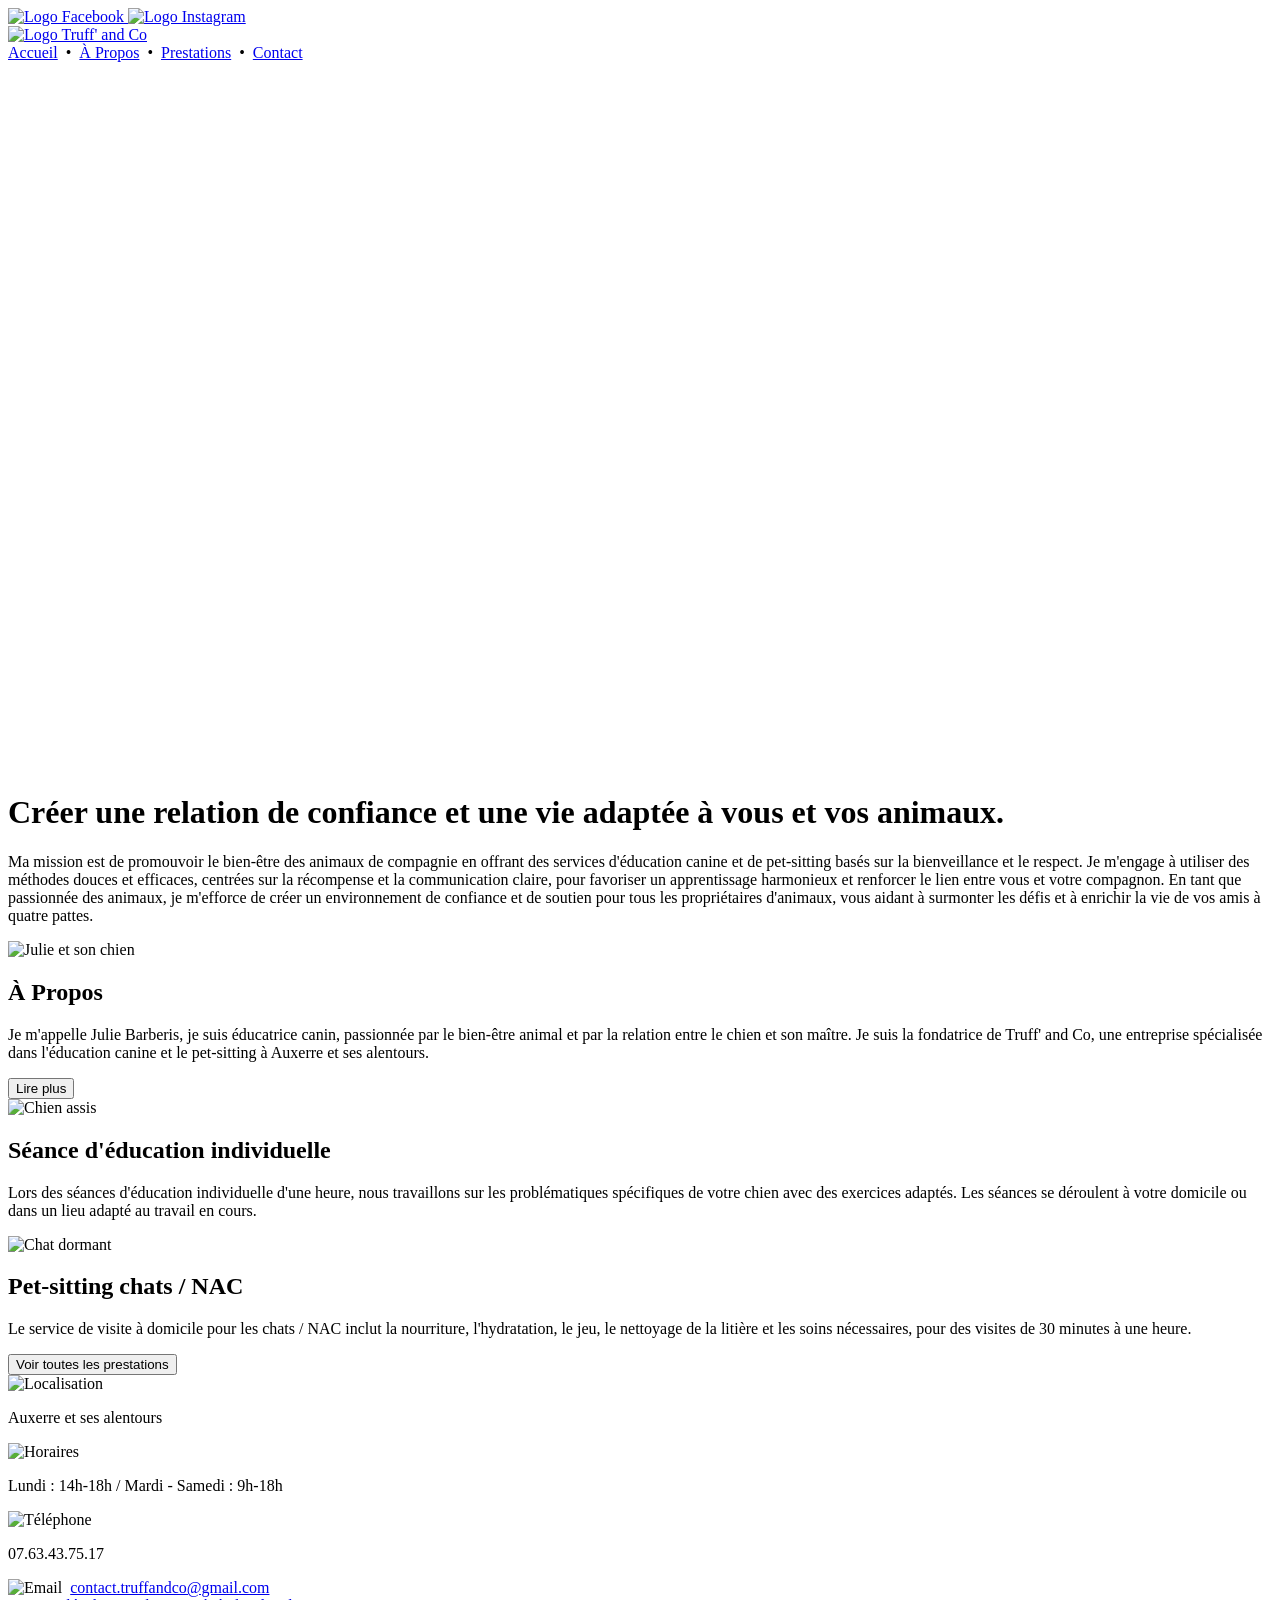
==== index.html @ 9f046be6 "Fix formatting" ====
<!DOCTYPE html>
<html class="content-center flex flex-column items-center w-100" lang="fr">

<head>
	<meta charset="utf-8">
	<meta name="viewport" content="width=device-width, initial-scale=1.0">
	<meta name="description" content="Truff' and Co est une entreprise
				      spécialisée dans l'éducation canine et le pet-sitting à Auxerre et ses
				      alentours." />
	<meta name="msapplication-TileColor" content="#fff9e1">
	<meta name="msapplication-config" content="/assets/favicon/browserconfig.xml">
	<meta name="theme-color" content="#fff9e1">
	<link rel="apple-touch-icon" sizes="180x180" href="/assets/favicon/apple-touch-icon.png">
	<link rel="icon" type="image/png" sizes="32x32" href="/assets/favicon/favicon-32x32.png">
	<link rel="icon" type="image/png" sizes="16x16" href="/assets/favicon/favicon-16x16.png">
	<link rel="manifest" href="/assets/favicon/site.webmanifest">
	<link rel="shortcut icon" href="/assets/favicon/favicon.ico">
	<link rel="stylesheet" href="./stylesheet.css">
	<link rel="preload" href="/assets/images/julie-comete.webp" as="image" type="image/webp" fetchpriority="high">
	<link rel="preload" href="/assets/images/bg_green.webp" as="image" type="image/webp">
	<link rel="preload" href="/assets/fonts/Chewy/Chewy-Regular.woff2" as="font" type="font/woff2" crossorigin>
	<link rel="preload" href="/assets/fonts/Lato/Lato-Regular.woff2" as="font" type="font/woff2" crossorigin>
	<link rel="canonical" href="https://truff-and-co.fr">
	<title>Page d'accueil - Truff' and Co</title>
</head>

<body class="bg-gin-fizz content-center f5 flex flex-column hemlock items-center lato mw9 pv3 w-70-ns w-90">

	<header class="content-center flex flex-column items-center w-100">

		<div class="content-center flex flex-column items-center w-100">
			<div class="content-between flex self-end">
				<a class="dib" href="https://www.facebook.com/people/Truff-and-Co/61560424950646/">
					<img class="aspect-ratio--1x1 flt-hemlock mh1 w2" src="./assets/icons/facebook.svg" alt="Logo Facebook">
				</a>
				<a class="dib" href="https://www.instagram.com/truff_and_co/">
					<img class="aspect-ratio--1x1 flt-hemlock mh1 w2" src="./assets/icons/instagram.svg" alt="Logo Instagram">
				</a>
			</div>

			<a class="di" href="/">
				<img class="aspect-ratio--1x1 mv3 w--12" src="./assets/images/logo.webp" alt="Logo Truff' and Co">
			</a>
		</div>

		<nav class="bt flex justify-between mb4 pt3">
			<a href="/" class="f4-ns f5 hemlock link ph1 ph3-ns underline underline-hover">Accueil</a>
			&nbsp;&bull;&nbsp;
			<a href="./apropos.html" class="f4-ns f5 hemlock link ph1 ph3-ns underline-hover">À&nbsp;Propos</a>
			&nbsp;&bull;&nbsp;
			<a href="./prestations.html" class="f4-ns f5 hemlock link ph1 ph3-ns underline-hover">Prestations</a>
			&nbsp;&bull;&nbsp;
			<a href="./contact.html" class="f4-ns f5 hemlock link ph1 ph3-ns underline-hover">Contact</a>
		</nav>

	</header>

	<main class="flex flex-column items-center justify-center w-100">

		<div class="br4 cover mb4 vh-50 w-100" style="background-image: url(/assets/images/julie-comete.webp); background-position: 50% 30%; aspect-ratio: 16 / 9;"></div>

		<h1 class="chewy f1-ns f2 lh-title normal tc">Créer une relation de confiance et une vie adaptée à vous et vos animaux.</h1>

		<p class="f4-ns f5 lh-copy tc w-100 w-90-ns">
			Ma mission est de promouvoir le bien-être des animaux de
			compagnie en offrant des services d'éducation canine et de
			pet-sitting basés sur la bienveillance et le respect. Je
			m'engage à utiliser des méthodes douces et efficaces, centrées
			sur la récompense et la communication claire, pour favoriser un
			apprentissage harmonieux et renforcer le lien entre vous et
			votre compagnon. En tant que passionnée des animaux, je
			m'efforce de créer un environnement de confiance et de soutien
			pour tous les propriétaires d'animaux, vous aidant à surmonter
			les défis et à enrichir la vie de vos amis à quatre pattes.
		</p>

		<div class="bgi--green br4 cover flex flex-column flex-row-ns items-center justify-evenly mv4 pa4 w-100">

			<img class="aspect-ratio--1x1 br-100 w--20-ns w5" src="./assets/images/julie-woofest.webp" alt="Julie et son chien">

			<div class="bg-gin-fizz br4 flex flex-column items-center justify-evenly mv0-ns mv4 pa4 w-100 w-50-ns">

				<h2 class="chewy f2-ns f3 lh-title ma0 normal">À Propos</h2>

				<p class="f4-ns f5 lh-copy tl">
					Je m'appelle Julie Barberis, je suis éducatrice canin,
					passionnée par le bien-être animal et par la relation
					entre le chien et son maître. Je suis la fondatrice de
					Truff' and Co, une entreprise spécialisée dans
					l'éducation canine et le pet-sitting à Auxerre et ses
					alentours.
				</p>

				<form action="./apropos.html">
					<button class="bg-hemlock bn br-pill f5-ns f7 gin-fizz pa3 pointer tc ttu w4" type="submit" value="À Propos">Lire plus</button>
				</form>

			</div>

		</div>

		<div class="flex flex-column items-center justify-evenly mb4">

			<div class="flex flex-column flex-row-ns items-start mb4">

				<div class="flex flex-column items-center w-100 w-50-ns">

					<img class="aspect-ratio--1x1 br-100 mv3 w--20-ns w5" src="./assets/images/chien1.webp" alt="Chien assis">

					<h2 class="chewy f2-ns f3 lh-title ma0 normal tc">Séance d'éducation individuelle</h2>

					<p class="f4-ns f5 lh-copy tl w-100 w-75-ns">
						Lors des séances d'éducation individuelle d'une
						heure, nous travaillons sur les problématiques
						spécifiques de votre chien avec des exercices
						adaptés. Les séances se déroulent à votre domicile
						ou dans un lieu adapté au travail en cours.
					</p>

				</div>

				<div class="flex flex-column items-center w-100 w-50-ns">

					<img class="aspect-ratio--1x1 br-100 mv3 w--20-ns w5" src="./assets/images/chat1.webp" alt="Chat dormant">

					<h2 class="chewy f2-ns f3 lh-title ma0 normal tc">Pet-sitting chats / NAC</h2>

					<p class="f4-ns f5 lh-copy tl w-100 w-75-ns">
						Le service de visite à domicile pour les chats /
						NAC inclut la nourriture, l'hydratation, le jeu, le
						nettoyage de la litière et les soins nécessaires,
						pour des visites de 30 minutes à une heure.
					</p>

				</div>

			</div>

			<form action="./prestations.html">
				<button class="bg-hemlock bn br-pill f5-ns f7 gin-fizz pa3 pointer tc ttu" type="submit" value="Voir les prestations">Voir toutes les prestations</button>
			</form>

		</div>

	</main>

	<footer class="b--hemlock bt flex flex-column pa1 w-90">

		<div class="flex flex-wrap items-center justify-evenly">

			<div class="flex items-center nowrap">
				<img class="aspect-ratio--1x1 flt-hemlock h2 w2" src="./assets/icons/location.svg" alt="Localisation">&nbsp;
				<p class="f4-ns f6">Auxerre&nbsp;et&nbsp;ses&nbsp;alentours</p>
			</div>

			<div class="flex items-center nowrap">
				<img class="aspect-ratio--1x1 flt-hemlock h2 w2" src="./assets/icons/clock.svg" alt="Horaires">&nbsp;
				<p class="f4-ns f6">Lundi&nbsp;:&nbsp;14h-18h&nbsp;/&nbsp;Mardi&nbsp;-&nbsp;Samedi&nbsp;:&nbsp;9h-18h</p>
			</div>

			<div class="flex items-center nowrap">
				<img class="aspect-ratio--1x1 flt-hemlock h2 w2" src="./assets/icons/phone.svg" alt="Téléphone">&nbsp;
				<p class="f4-ns f6">07.63.43.75.17</p>
			</div>

			<div class="flex items-center nowrap">
				<img class="aspect-ratio--1x1 flt-hemlock h2 w2" src="./assets/icons/email.svg" alt="Email">&nbsp;
				<a class="f4-ns f6 hemlock" href="mailto:contact.truffandco@gmail.com">contact.truffandco@gmail.com</a>
			</div>

		</div>

		<a class="f4-ns f6 hemlock mt3 tc" href="/legal.html">Mention légales</a>
		<a class="f4-ns f6 hemlock mt3 tc" href="/cgu.html">Conditions Générales d'Utilisation</a>
	</footer>

</body>

</html>
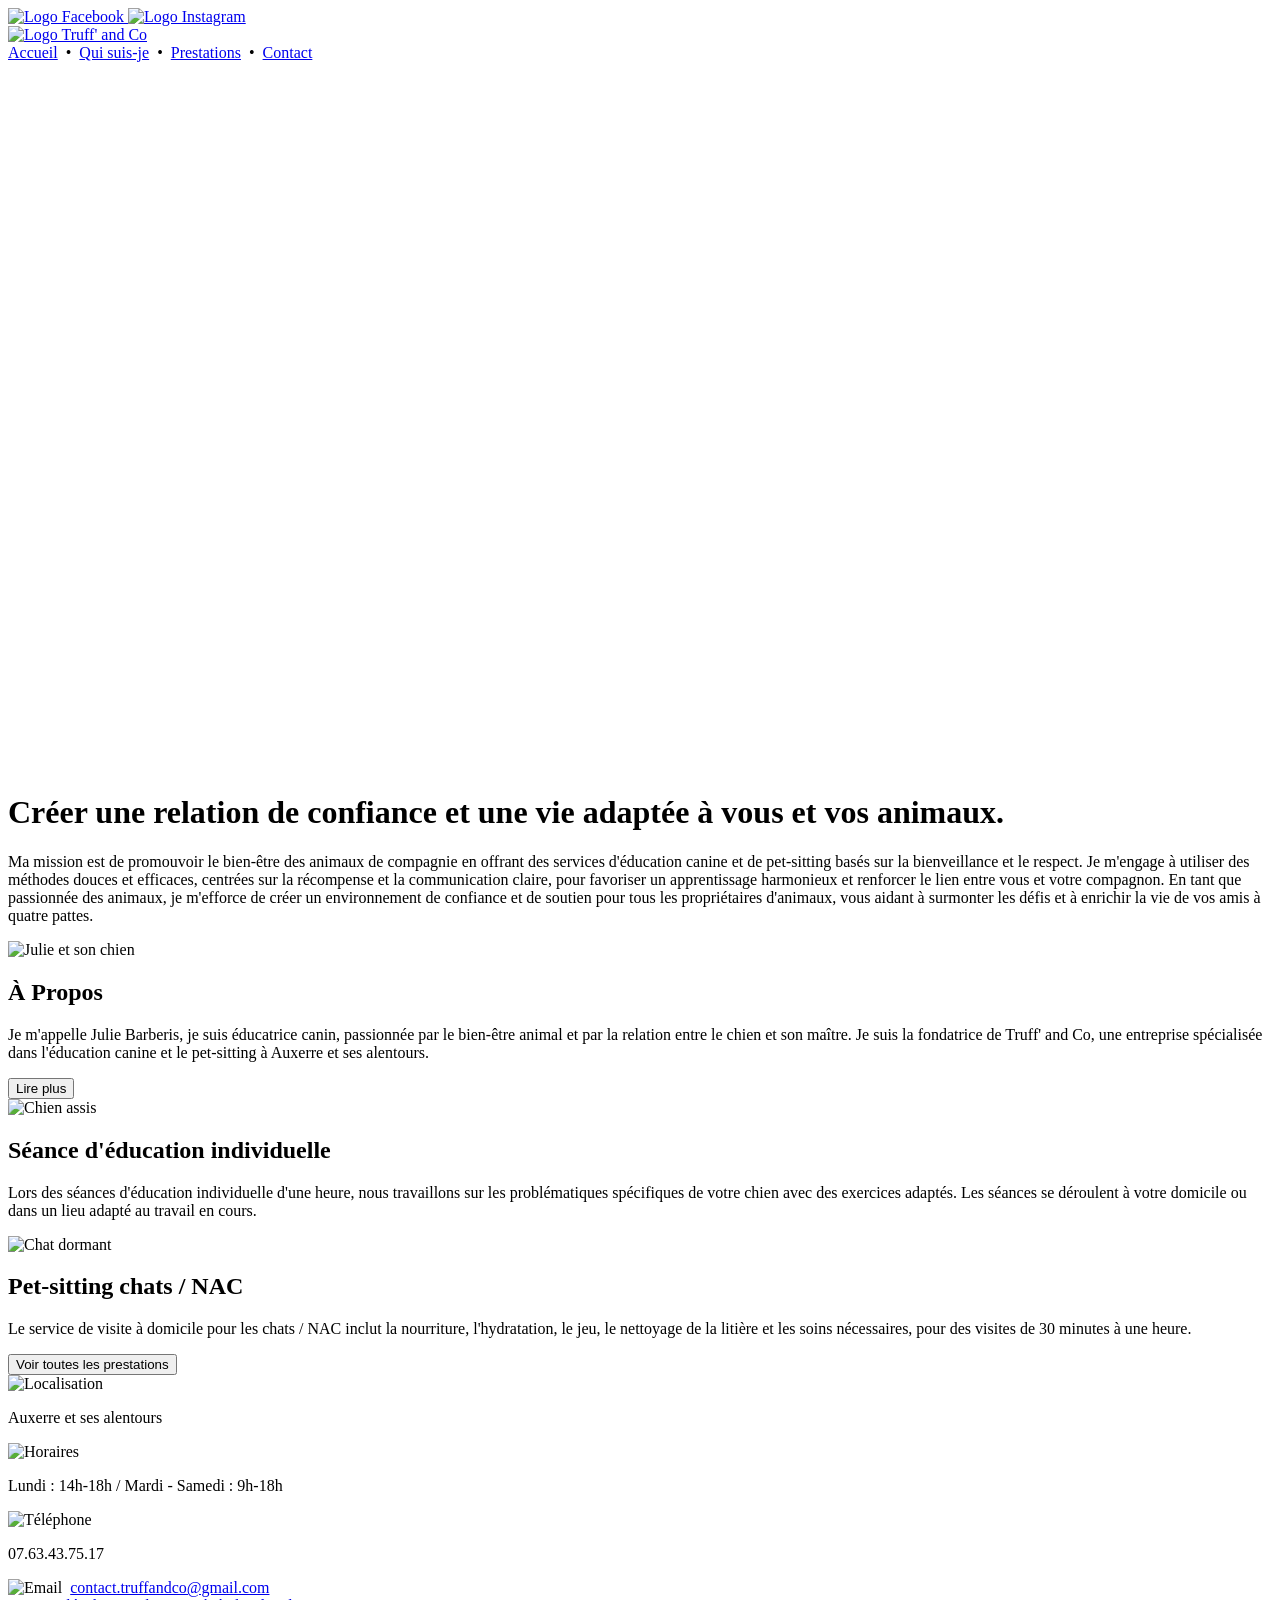
==== commit 925473e5: "Rename apropros to quisuisje" ====
--- a/index.html
+++ b/index.html
@@ -46,7 +46,7 @@
 		<nav class="bt flex justify-between mb4 pt3">
 			<a href="/" class="f4-ns f5 hemlock link ph1 ph3-ns underline underline-hover">Accueil</a>
 			&nbsp;&bull;&nbsp;
-			<a href="./apropos.html" class="f4-ns f5 hemlock link ph1 ph3-ns underline-hover">À&nbsp;Propos</a>
+			<a href="./quisuisje.html" class="f4-ns f5 hemlock link ph1 ph3-ns underline-hover">Qui&nbsp;suis-je</a>
 			&nbsp;&bull;&nbsp;
 			<a href="./prestations.html" class="f4-ns f5 hemlock link ph1 ph3-ns underline-hover">Prestations</a>
 			&nbsp;&bull;&nbsp;
@@ -91,7 +91,7 @@
 					alentours.
 				</p>
 
-				<form action="./apropos.html">
+				<form action="./quisuisje.html">
 					<button class="bg-hemlock bn br-pill f5-ns f7 gin-fizz pa3 pointer tc ttu w4" type="submit" value="À Propos">Lire plus</button>
 				</form>
 
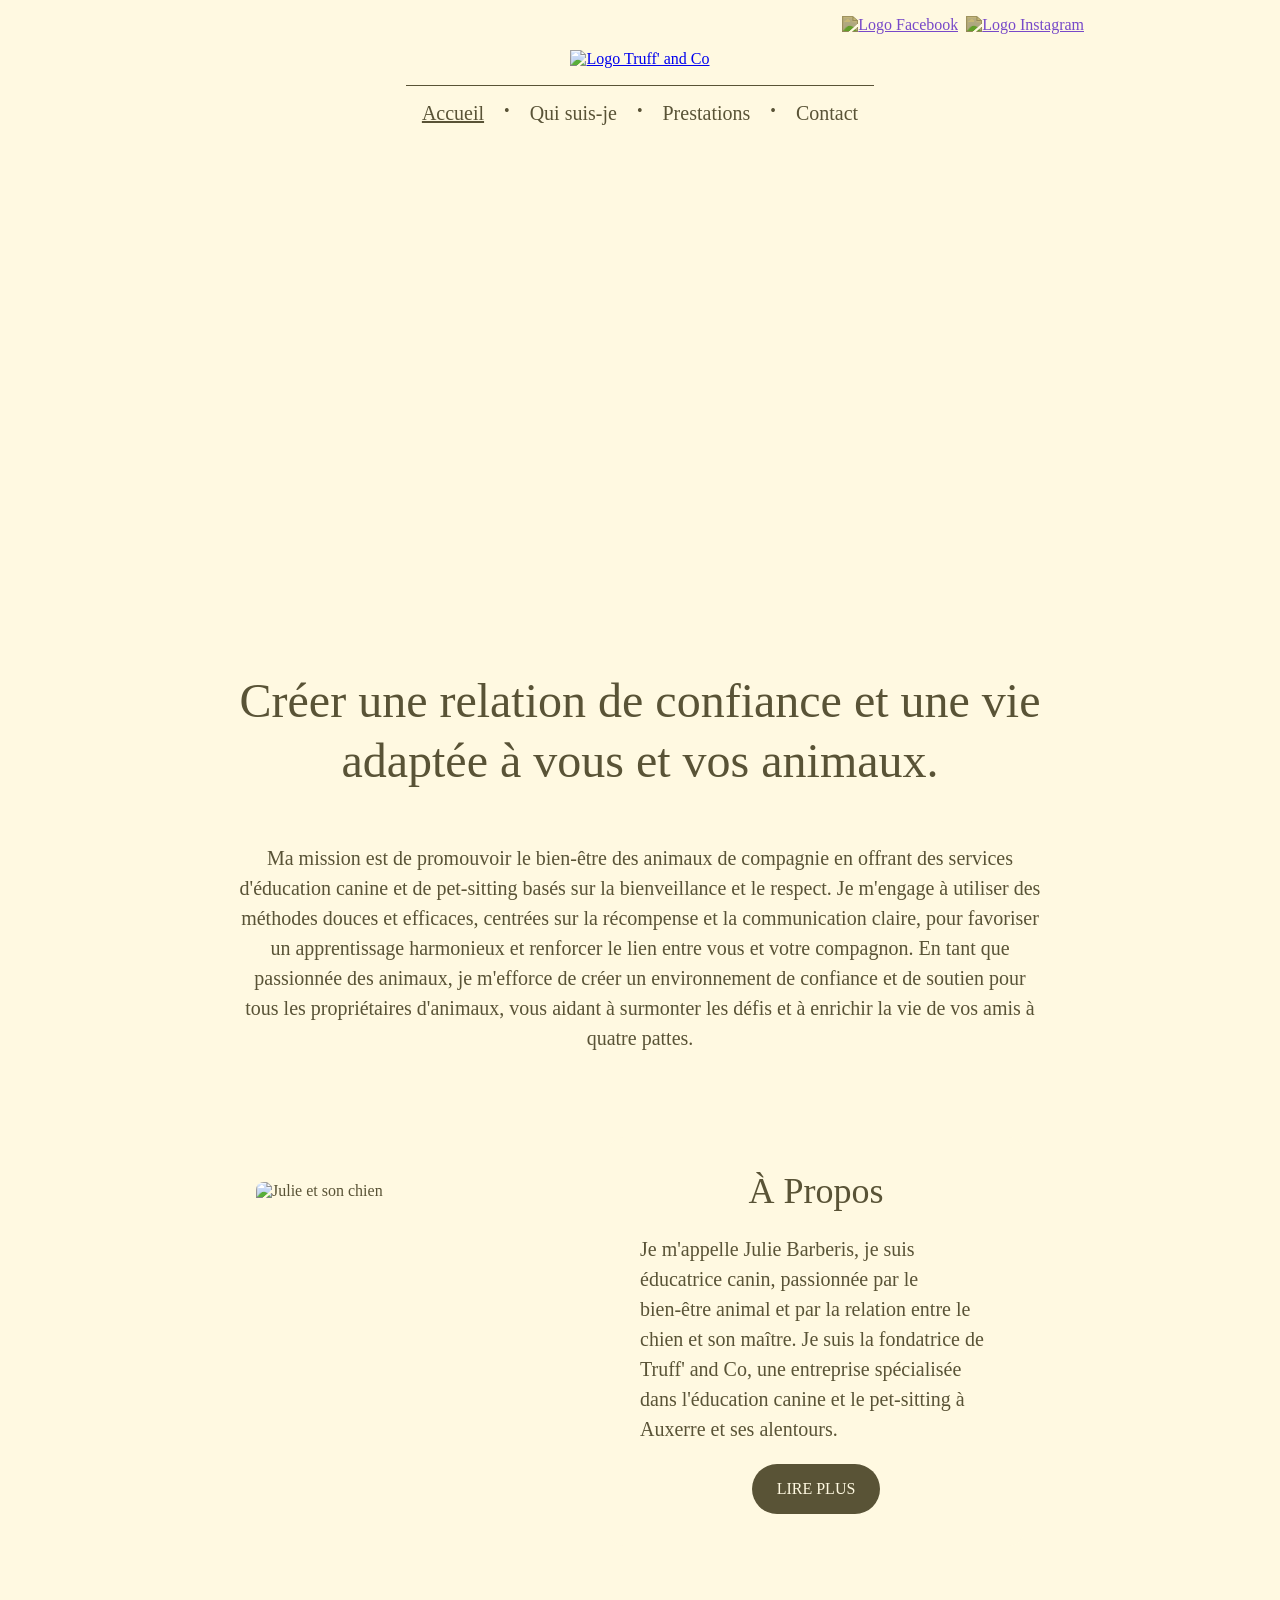
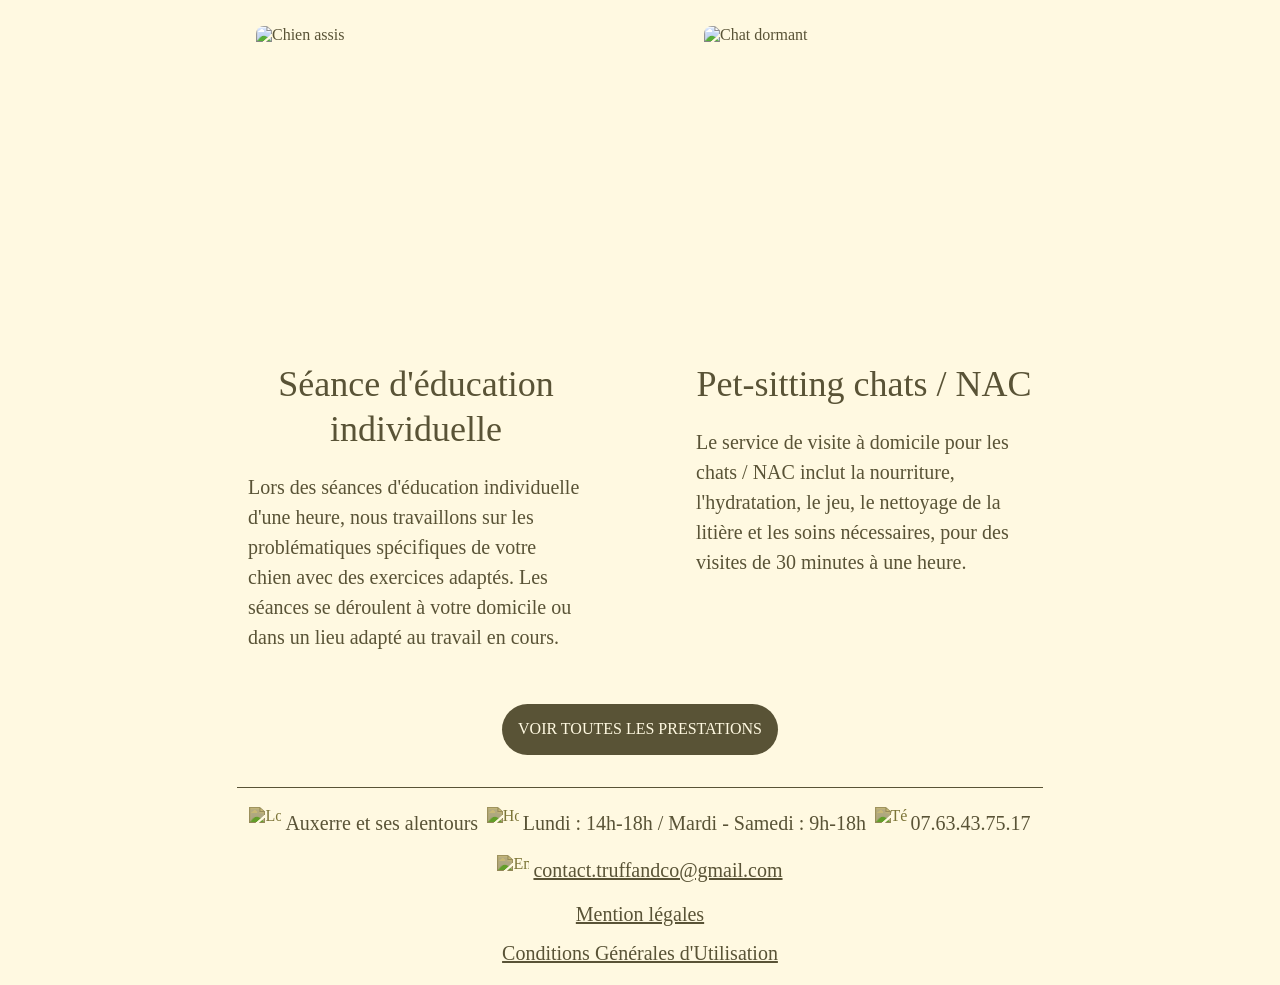
==== commit ccd4e7e5: "Change pictures border radii" ====
--- a/index.html
+++ b/index.html
@@ -76,7 +76,7 @@
 
 		<div class="bgi--green br4 cover flex flex-column flex-row-ns items-center justify-evenly mv4 pa4 w-100">
 
-			<img class="aspect-ratio--1x1 br-100 w--20-ns w5" src="./assets/images/julie-woofest.webp" alt="Julie et son chien">
+			<img class="aspect-ratio--1x1 br3 w--20-ns w5" src="./assets/images/julie-woofest.webp" alt="Julie et son chien">
 
 			<div class="bg-gin-fizz br4 flex flex-column items-center justify-evenly mv0-ns mv4 pa4 w-100 w-50-ns">
 
@@ -105,7 +105,7 @@
 
 				<div class="flex flex-column items-center w-100 w-50-ns">
 
-					<img class="aspect-ratio--1x1 br-100 mv3 w--20-ns w5" src="./assets/images/chien1.webp" alt="Chien assis">
+					<img class="aspect-ratio--1x1 br3 mv3 w--20-ns w5" src="./assets/images/chien1.webp" alt="Chien assis">
 
 					<h2 class="chewy f2-ns f3 lh-title ma0 normal tc">Séance d'éducation individuelle</h2>
 
@@ -121,7 +121,7 @@
 
 				<div class="flex flex-column items-center w-100 w-50-ns">
 
-					<img class="aspect-ratio--1x1 br-100 mv3 w--20-ns w5" src="./assets/images/chat1.webp" alt="Chat dormant">
+					<img class="aspect-ratio--1x1 br3 mv3 w--20-ns w5" src="./assets/images/chat1.webp" alt="Chat dormant">
 
 					<h2 class="chewy f2-ns f3 lh-title ma0 normal tc">Pet-sitting chats / NAC</h2>
 
--- a/stylesheet.css
+++ b/stylesheet.css
@@ -0,0 +1 @@
+html{line-height:1.15;-webkit-text-size-adjust:100%}body{margin:0}h1{font-size:2em;margin:.67em 0}a{background-color:#fff0}img{border-style:none}button,input,textarea{font-family:inherit;font-size:100%;line-height:1.15;margin:0}button,input{overflow:visible}button{text-transform:none}[type=submit],button{-webkit-appearance:button}[type=submit]::-moz-focus-inner,button::-moz-focus-inner{border-style:none;padding:0}[type=submit]:-moz-focusring,button:-moz-focusring{outline:1px dotted ButtonText}textarea{overflow:auto}[type=checkbox]{box-sizing:border-box;padding:0}::-webkit-file-upload-button{-webkit-appearance:button;font:inherit}a,body,div,footer,form,h1,h2,h3,header,html,input[type=email],input[type=text],li,main,nav,p,textarea,ul{box-sizing:border-box}.aspect-ratio--1x1{aspect-ratio:1 / 1}img{max-width:100%}.cover{background-size:cover!important}.ba{border-style:solid;border-width:1px}.bt{border-top-style:solid;border-top-width:1px}.bn{border-style:none;border-width:0}.br3{border-radius:.5rem}.br4{border-radius:1rem}.br-100{border-radius:100%}.br-pill{border-radius:9999px}.di{display:inline}.dib{display:inline-block}.flex{display:flex}.flex-column{flex-direction:column}.flex-wrap{flex-wrap:wrap}.items-start{align-items:flex-start}.items-center{align-items:center}.self-start{align-self:flex-start}.self-end{align-self:flex-end}.justify-center{justify-content:center}.justify-between{justify-content:space-between}.content-center{align-content:center}.content-between{align-content:space-between}.normal{font-weight:400}.h2{height:2rem}.h5{height:16rem}.vh-50{height:50vh}.lh-title{line-height:1.25}.lh-copy{line-height:1.5}.link{text-decoration:none}.link,.link:active,.link:focus,.link:hover,.link:link,.link:visited{transition:color .15s ease-in}.link:focus{outline:1px dotted currentColor}.mw9{max-width:96rem}.w2{width:2rem}.w4{width:8rem}.w5{width:16rem}.w-60{width:60%}.w-90{width:90%}.w-100{width:100%}.gold{color:#ffb700}.pa1{padding:.25rem}.pa3{padding:1rem}.pa4{padding:2rem}.pt3{padding-top:1rem}.pv3{padding-top:1rem;padding-bottom:1rem}.ph1{padding-left:.25rem;padding-right:.25rem}.ma0{margin:0}.mb3{margin-bottom:1rem}.mb4{margin-bottom:2rem}.mt3{margin-top:1rem}.mt4{margin-top:2rem}.mv3{margin-top:1rem;margin-bottom:1rem}.mv4{margin-top:2rem;margin-bottom:2rem}.mh1{margin-left:.25rem;margin-right:.25rem}.underline{text-decoration:underline}.tl{text-align:left}.tc{text-align:center}.ttu{text-transform:uppercase}.f2{font-size:2.25rem}.f3{font-size:1.5rem}.f4{font-size:1.25rem}.f5{font-size:1rem}.f6{font-size:.875rem}.f7{font-size:.75rem}.nowrap{white-space:nowrap}.underline-hover:focus,.underline-hover:hover{text-decoration:underline}.pointer:hover{cursor:pointer}@media screen and (min-width:70em){.dib-ns{display:inline-block}.flex-row-ns{flex-direction:row}.items-start-ns{align-items:flex-start}.fl-ns{float:left}.fl-ns{_display:inline}.w-40-ns{width:40%}.w-50-ns{width:50%}.w-70-ns{width:70%}.w-75-ns{width:75%}.w-80-ns{width:80%}.w-90-ns{width:90%}.w-third-ns{width:33.33333%}.ph3-ns{padding-left:1rem;padding-right:1rem}.mv0-ns{margin-top:0;margin-bottom:0}.mh3-ns{margin-left:1rem;margin-right:1rem}.mh5-ns{margin-left:4rem;margin-right:4rem}.f1-ns{font-size:3rem}.f2-ns{font-size:2.25rem}.f3-ns{font-size:1.5rem}.f4-ns{font-size:1.25rem}.f5-ns{font-size:1rem}}@font-face{font-family:"Chewy";src:url(./assets/fonts/Chewy/Chewy-Regular.woff2) format("woff2");font-weight:400;font-display:optional}@font-face{font-family:"Lato";src:url(./assets/fonts/Lato/Lato-Regular.woff2) format("woff2");font-weight:400;font-display:optional}:root{--hemlock:#595336;--sycamore:#A49F44;--hot-cinnamon:#E0561A;--gin-fizz:#FFF9E1;--gold:#E6B110}.lato{font-family:"Lato"}.chewy{font-family:"Chewy"}.hemlock{color:var(--hemlock)}.sycamore{color:var(--sycamore)}.hot-cinnamon{color:var(--hot-cinnamon)}.gin-fizz{color:var(--gin-fizz)}.gold{color:var(--gold)}.bg-hemlock{background-color:var(--hemlock)}.bg-hot-cinnamon{background-color:var(--hot-cinnamon)}.bg-gin-fizz{background-color:var(--gin-fizz)}.flt-hemlock{filter:invert(30%) sepia(43%) saturate(314%) hue-rotate(12deg) brightness(95%) contrast(95%)}.b--hemlock{border-color:var(--hemlock)}textarea:focus,input:focus{outline:none;border:3px solid var(--hot-cinnamon)}.justify-evenly{justify-content:space-evenly}.bgi--green{background-image:url(./assets/images/bg_green.webp)}.bgi--yellow{background-image:url(./assets/images/bg_yellow.webp)}.bb2{border-width:2px}.w--12{width:12rem}@media screen and (min-width:70em){.w--20-ns{width:20rem}}
